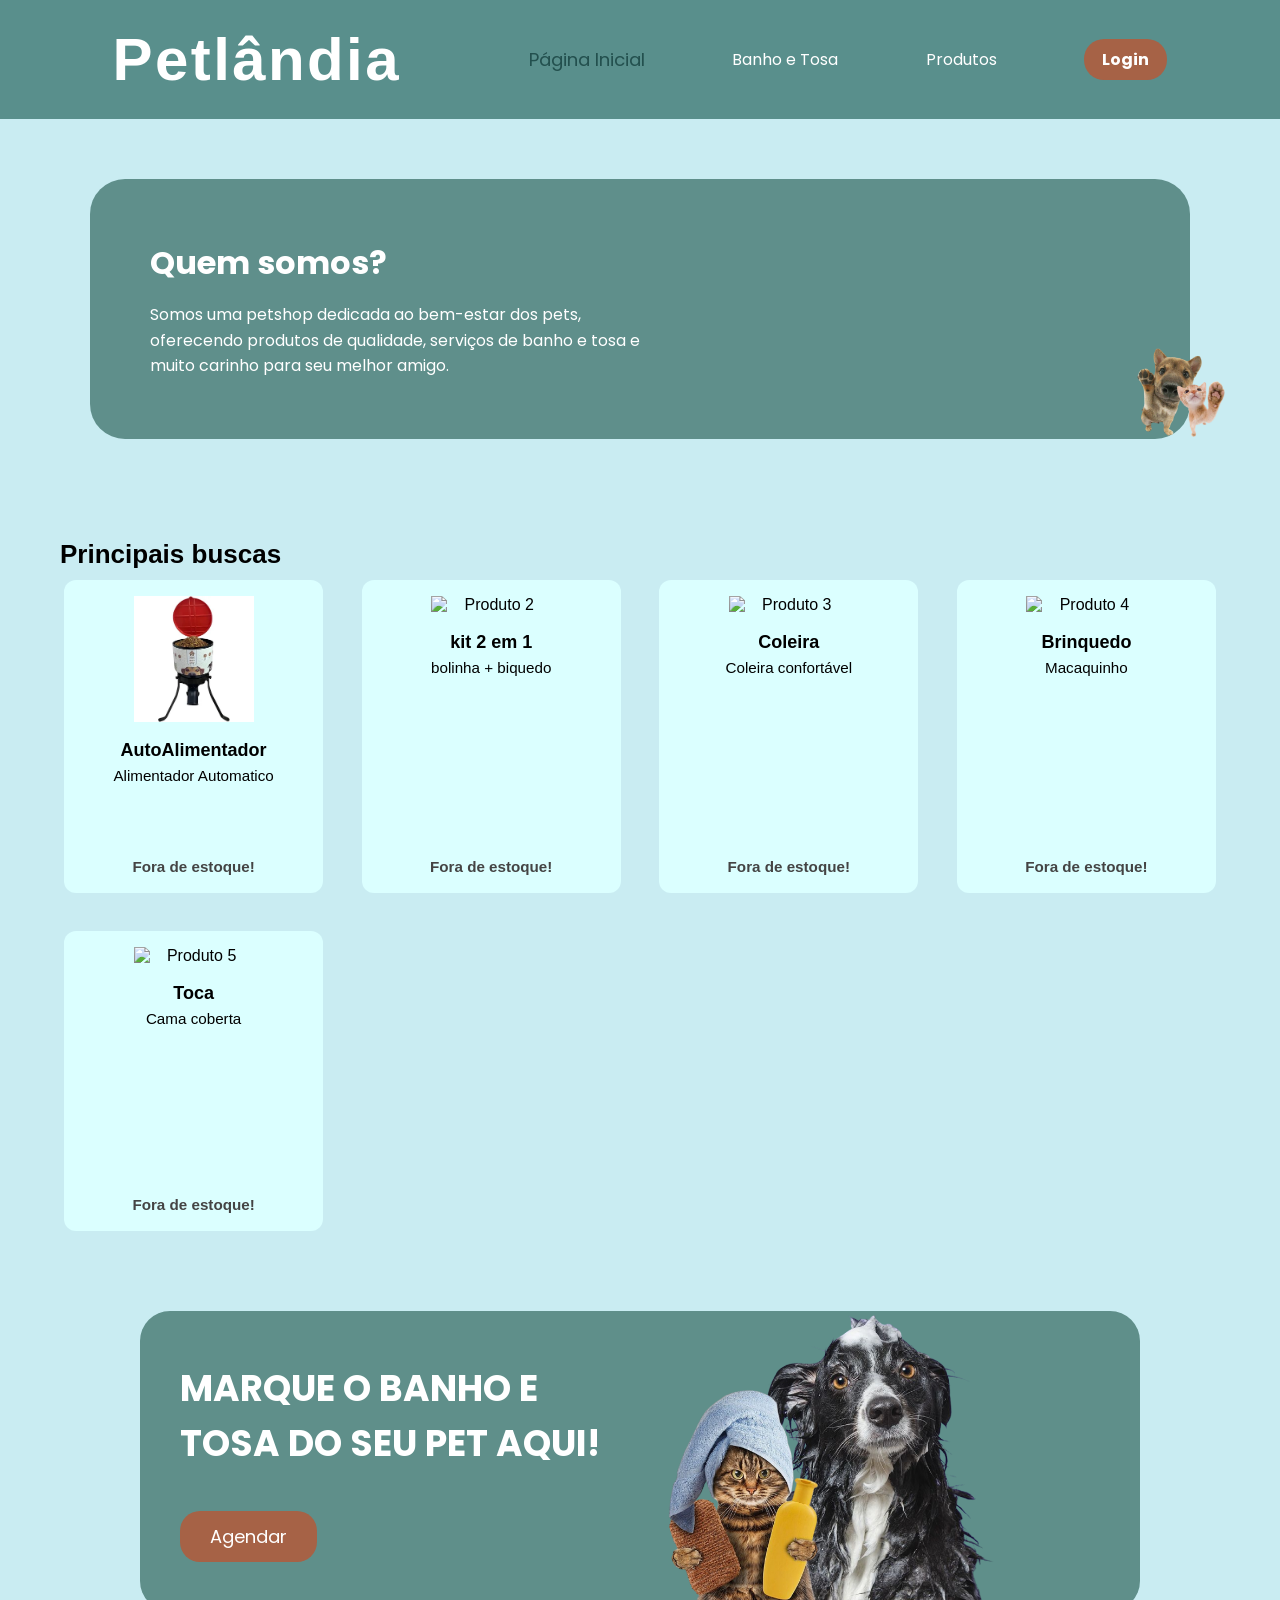
==== estrutura/html/index.html @ 423b4672 "Merge branch 'main' into Estavel" ====
<!DOCTYPE html>
<html lang="en">
<head>
    <meta charset="UTF-8">
    <meta name="viewport" content="width=device-width, initial-scale=1.0">
    <title>Petlândia Inicio</title>
    <link rel="stylesheet" href="../css/style.css">
    <link rel="stylesheet" href="../css/idex.css">
    <link rel="icon" type="image/png" href="../../fotos/logo-pet.png">
    <link rel="stylesheet" href="../css/index.css">
    <script src="../javascript/main.js"></script>
</head>
<body>
  <!--nav bar-->
    <nav class="nav-bar">
        <h1 class="petlandia">Petlândia</h1>
        <a href="../html/index.html" class="active">Página Inicial</a>
        <a href="../html/banho-tosa.html">Banho e Tosa</a>
        <a href="../html/produtos.html">Produtos</a>
        <a href="../html/login.html" class="btn-login">Login</a>
    </nav>

    <!--parte quem somos-->
    <section class="quem-somos">
  <div class="quem-container">
    <div class="quem-texto">
      <h2>Quem somos?</h2>
      <p>
        Somos uma petshop dedicada ao bem-estar dos pets, oferecendo produtos
        de qualidade, serviços de banho e tosa e muito carinho para seu melhor
        amigo.
      </p>
    </div>
    <div class="quem-imagens">
      <img src="../../fotos/pets.png" class="pets" alt="cachorrinho e gatinho">
    </div>
  </div>
  <footer class="footer-curiosidades">
</section>
<!--quem somos acaba aqui-->

<!--parte dos produtos-->
    <div class="principais">
      <h2>Principais buscas</h2>
    </div>
  <div class="produtos-index">

  <div class="produto-index">
    <img src="../../fotos/produto-1.jpeg" alt="Produto 1" width="100">
    <h3>AutoAlimentador</h3>
    <p>Alimentador Automatico</p>
    <br><br><br><br>
    <p>Fora de estoque!</p>
  </div>
 
  <div class="produto-index">
    <img src="../../fotos/produto-2.jpeg" alt="Produto 2" width="100">
    <h3>kit 2 em 1</h3>
    <p>bolinha + biquedo</p>
    <br><br><br><br>
    <p>Fora de estoque!</p>
  </div>

  <div class="produto-index">
    <img src="../../fotos/produto-3.jpeg" alt="Produto 3" width="100">
    <h3>Coleira</h3>
    <p>Coleira confortável</p>
    <br><br><br><br>
    <p>Fora de estoque!</p>
  </div>

    <div class="produto-index">
    <img src="../../fotos/produto-4.jpeg" alt="Produto 4" width="100">
    <h3>Brinquedo</h3>
    <p>Macaquinho</p>
    <br><br><br>
    <p>Fora de estoque!</p>
  </div>

    <div class="produto-index">
    <img src="../../fotos/produto-5.jpeg" alt="Produto 5" width="100">
    <h3>Toca</h3>
    <p>Cama coberta</p>
    <br><br><br><br>
    <p>Fora de estoque!</p>
  </div>
  <!--produtos acaba aqui-->

</div>
<!-- parte do banho e tosa -->
<section class="banho-e-tosa">
  <div class="agendar-container">

    <div class="textos">
      <h1 class="txt-banho">
        MARQUE O BANHO E<br>
        TOSA DO SEU PET AQUI!
      </h1>

      <button type="button" class="btn-agendar"
        onclick="window.location.href='../html/banho-tosa.html'">
        Agendar
      </button>
    </div>

    <div class="agendar-imagem">
      <img src="../../fotos/banho-pets.png"
           alt="pets com roupa de banho"
           class="img-banho">
    </div>

  </div>
</section>
<!-- banho e tosa acaba aqui -->



<div class="menu-mobile">☰</div>
<nav class="nav-mobile">
  <a href="index.html">Início</a>
  <a href="produtos.html">Produtos</a>
  <a href="banho-tosa.html">Banho & Tosa</a>
  <a href="agendado.html">Agendamento</a>
  <a href="login.html">Login</a>
</nav>
</body>
</html>
---- estrutura/css/style.css ----
@import url('https://fonts.googleapis.com/css2?family=Poppins:wght@800&display=swap');
@import url('https://fonts.cdnfonts.com/css/elastic');
@import url('https://fonts.googleapis.com/css2?family=Nunito:wght@400;600;700&display=swap');

html, body {
  width: 100%;
  min-height: 100%;
  overflow-x: hidden;  /* impede scroll lateral */
  overflow-y: auto;    /* garante scroll vertical */
  background-color: #bfe6ef;
  font-family: 'nunito', sans-serif;
}

* {
    margin: 0;
    padding: 0;
    box-sizing: border-box;
}
.nav-bar {
    display: flex;
    align-items: center;
    justify-content: center;
    justify-content: space-evenly;
    background-color: #598f8c;
    padding: 25px;
    color: white;
    a:not(.petlandia) {
      font-family:'Poppins', sans-serif;
    }
    .petlandia {
      font-family:'Elastic', sans-serif;
      font-size: 60px;
      letter-spacing: 2.4px;
    }
    a:not(.active) {
      color:#ffff;
      text-decoration: none;
    }
    .active {
      color: #23504e;
      font-size: 18.4px;
      text-decoration: none;
    }
    a:hover {
      color:#a5e4e4;
    }
    .btn-login {
      background-color: #a66246;
      color: white;
      padding: 8px 18px;
      border-radius: 20px;
      text-decoration: none;
      font-weight: bold;
      transition: 0.3s;
    }
    .btn-login:hover {
      background-color: #d79a6b;
    }
}

/*página de login*/
.login-container {
  background-color: #a66246;
  padding: 40px;
  width: 420px;
  border-radius: 20px;
  border: 4px solid #5fa4a4;
  color: white;
  text-align: center;
  font-family: 'Poppins', sans-serif;
}

.login-container h1 {
  margin: 0;
  font-size: 42px;
}

.subtitulo {
  margin-top: 5px;
  margin-bottom: 30px;
  font-size: 18px;
}

.campo {
  display: flex;
  align-items: center;
  justify-content: space-between;
  margin-bottom: 20px;
}

.campo label {
  font-size: 16px;
}

.campo input {
  width: 220px;
  padding: 8px 12px;
  border-radius: 20px;
  border: none;
  outline: none;
  background-color: #d79a6b;
}

button {
  margin-top: 20px;
  padding: 10px 40px;
  border-radius: 20px;
  border: none;
  background-color: #d79a6b;
  color: white;
  font-size: 16px;
  cursor: pointer;
  font-family: 'Poppins', sans-serif;
  text-decoration: none;
}

button:hover {
  opacity: 0.9;
}

.conteudo {
  min-height: calc(100vh - 80px); /* altura da tela menos o header */
  display: flex;
  justify-content: center; /* horizontal */
  align-items: center;     /* vertical */
  background-color: #cfeff4;
}

.login-entrar {
  color: #23504e;
  text-decoration: none;
}

.patinhas {
  height: 200px;
  height: 200px;
  margin-top: -160px;
  margin-left: 720px;
}
/*página de login acaba aqui*/

/* ===============================
   RESPONSIVIDADE - MOBILE / TABLET
   =============================== */

/* Tablets */
@media (max-width: 1024px) {
  body {
    font-size: 16px;
  }

  header, nav, main, footer {
    padding: 10px;
  }

  .container, .conteudo, .produtos {
    width: 100%;
    max-width: 100%;
    flex-wrap: wrap;
  }

  img {
    max-width: 100%;
    height: auto;
  }
}

/* Celulares */
@media (max-width: 768px) {
  header, nav, main, footer {
    flex-direction: column;
    align-items: center;
    text-align: center;
  }

  nav a {
    display: block;
    margin: 8px 0;
  }

  .produtos, .cards, .itens {
    display: flex;
    flex-direction: column;
    align-items: center;
  }

  input, button, select {
    width: 100%;
    max-width: 320px;
  }
}

.menu-mobile{display:none;font-size:32px;cursor:pointer;position:absolute;top:20px;right:20px;z-index:1001}
.nav-mobile{display:none;flex-direction:column;position:fixed;top:0;right:0;width:220px;height:100vh;background:#fff;padding:80px 20px;box-shadow:-2px 0 10px rgba(0,0,0,.2);z-index:1000}
.nav-mobile a{margin:15px 0;text-decoration:none;color:#333;font-size:18px}
@media(max-width:768px){nav{display:none}.menu-mobile{display:block}}
---- estrutura/css/idex.css ----
/*parte do banho e tosa da página inicial*/

/*retangulo*/
.banho-e-tosa {
  max-width: 1000px;
  margin: 0 auto;
  background-color: #5f8f8a;
  border-radius: 30px;
  padding: 40px;
  min-height: 300px;
  display: flex;
  align-items: center;
}

/* container interno */
.agendar-container {
  display: flex;
  align-items: center;
  justify-content: space-between;
  width: 100%;
  position: relative;
}

/* textos */
.textos {
  max-width: 450px;
}

.txt-banho {
  font-size: 36px;
  font-family: 'Poppins', sans-serif;
  color: #fff;
  margin-bottom: 20px;
}

/* botão */
.btn-agendar {
  background-color: #a66246;
  color: #fff;
  border: none;
  padding: 12px 30px;
  border-radius: 20px;
  font-size: 18px;
  cursor: pointer;
}

/* imagem */
.agendar-imagem {
  position: relative;
  max-width: 420px;
  height: 100%;
  display: flex;
  align-items: flex-end;
}

.img-banho {
  width: 650px;
  height: auto;
  position: absolute;
  bottom: -150px;
  right: -80px;
  pointer-events: none;
}


/*parte quem somos*/
.quem-somos {
  padding: 60px 0;
}

.quem-container {
  max-width: 1000px;
  margin: 0 auto;
  background-color: #5f8f8a;
  border-radius: 30px;
  padding: 40px;
  display: flex;
  align-items: center;
  justify-content: space-between;
  gap: 30px;
  position: relative;
}

.quem-texto {
  color: #fff;
  max-width: 500px;
  text-shadow: 2px 2px #0000;
}

.quem-texto h2 {
  font-size: 44px;
  margin-bottom: 15px;
  font-family: 'poppins', sans-serif;
}

.quem-texto p {
  font-size: 20px;
  line-height: 1.6;
  font-family: 'poppins', sans-serif;
}

.quem-imagens {
  display: flex;
  align-items: flex-end;
  position: absolute;
  right: -80px;
  bottom: 0;
  gap: 0px;
}

.quem-imagens img {
  width: 660px;

}
/* =========================
   ÁREA PRINCIPAIS BUSCAS
========================= */
.principais {
  max-width: 1200px;
  margin: 40px auto 10px auto;
  padding: 0 20px;
}

.principais h2 {
  font-size: 26px;
  color: #000;
}

/* =========================
   GRID DE PRODUTOS
========================= */
.produtos-index {
  max-width: 1200px;
  margin: 0 auto 80px auto;
  padding: 0 20px;

  display: grid;
  grid-template-columns: repeat(auto-fit, minmax(220px, 1fr));
  gap: 40px;
}

/* =========================
   CARD DE PRODUTO
========================= */
.produto-index {
  background-color: #dbffff;
  border-radius: 10px;
  padding: 15px;

  display: flex;
  flex-direction: column;
  align-items: center;
  text-align: center;

  min-height: 300px;

  transition: transform 0.3s ease, box-shadow 0.3s ease;
}

/* efeito leve ao passar o mouse */
.produto-index:hover {
  transform: translateY(-5px);
  box-shadow: 0 10px 20px rgba(0,0,0,0.15);
}

/* =========================
   IMAGEM DO PRODUTO
========================= */
.produto-index img {
  width: 120px;
  height: auto;
  object-fit: contain;
  margin-bottom: 10px;
}

/* =========================
   TEXTOS
========================= */
.produto-index h3 {
  font-size: 18px;
  margin: 8px 0 4px;
}

.produto-index p {
  font-size: 14px;
  margin: 2px 0;
}

/* texto de estoque */
.produto-index p:last-child {
  margin-top: auto;
  font-weight: bold;
  color: #444;
}


/* ===============================
   RESPONSIVIDADE - MOBILE / TABLET
   =============================== */

/* Tablets */
@media (max-width: 1024px) {
  body {
    font-size: 16px;
  }

  header, nav, main, footer {
    padding: 10px;
  }

  .container, .conteudo, .produtos {
    width: 100%;
    max-width: 100%;
    flex-wrap: wrap;
  }

  img {
    max-width: 100%;
    height: auto;
  }
}

/* Celulares */
@media (max-width: 768px) {
  header, nav, main, footer {
    flex-direction: column;
    align-items: center;
    text-align: center;
  }

  nav a {
    display: block;
    margin: 8px 0;
  }

  .produtos, .cards, .itens {
    display: flex;
    flex-direction: column;
    align-items: center;
  }

  input, button, select {
    width: 100%;
    max-width: 320px;
  }
}
---- estrutura/css/index.css ----
/* ===== RESET BÁSICO ===== */
* {
  margin: 0;
  padding: 0;
  box-sizing: border-box;
}

/* ===== PÁGINA ===== */
body {
  background-color: #c9ecf2;
  font-family: Arial, sans-serif;
}


.petlandia {
  color: white;
  margin-right: 40px;
}

/* ===== QUEM SOMOS ===== */
.quem-somos {
  padding: 60px 5vw;
}

.quem-container {
  max-width: 1100px;
  margin: 0 auto;

  background-color: #5f8f8b;
  border-radius: 35px;

  padding: clamp(30px, 5vw, 60px);

  display: flex;
  align-items: center;
  justify-content: space-between;
  gap: 40px;
}

/* Texto */
.quem-texto {
  max-width: 500px;
  color: white;
}

.quem-texto h2 {
  font-size: clamp(1.8rem, 2.5vw, 2.4rem);
  margin-bottom: 15px;
}

.quem-texto p {
  font-size: clamp(1rem, 1.2vw, 1.2rem);
  line-height: 1.6;
}

/* Imagens */
.quem-imagens {
  display: flex;
  gap: 30px;
}

.quem-imagens img {
  max-width: 180px;
  width: 100%;
}

/* ===== PRODUTOS AMOSTRA ===== */
.produtos-index {
  max-width: 1400px;
  margin: 0 auto 80px;

  display: grid;
  grid-template-columns: repeat(auto-fit, minmax(220px, 1fr));
  gap: clamp(20px, 3vw, 50px);

  padding: 0 5vw;
}

.produto-index {
  background-color: #dbffff;
  border-radius: 12px;
  padding: 16px;

  display: flex;
  flex-direction: column;
  align-items: center;
  text-align: center;

  transition: transform 0.2s ease, box-shadow 0.2s ease;
}

.produto-index:hover {
  transform: translateY(-5px);
  box-shadow: 0 10px 25px rgba(0, 0, 0, 0.15);
}

.produto-index img {
  max-width: 120px;
  width: 100%;
  height: auto;
  margin-bottom: 10px;
}

.produto-index h3 {
  margin-bottom: 4px;
}

.produto-index p {
  font-size: 0.95rem;
}
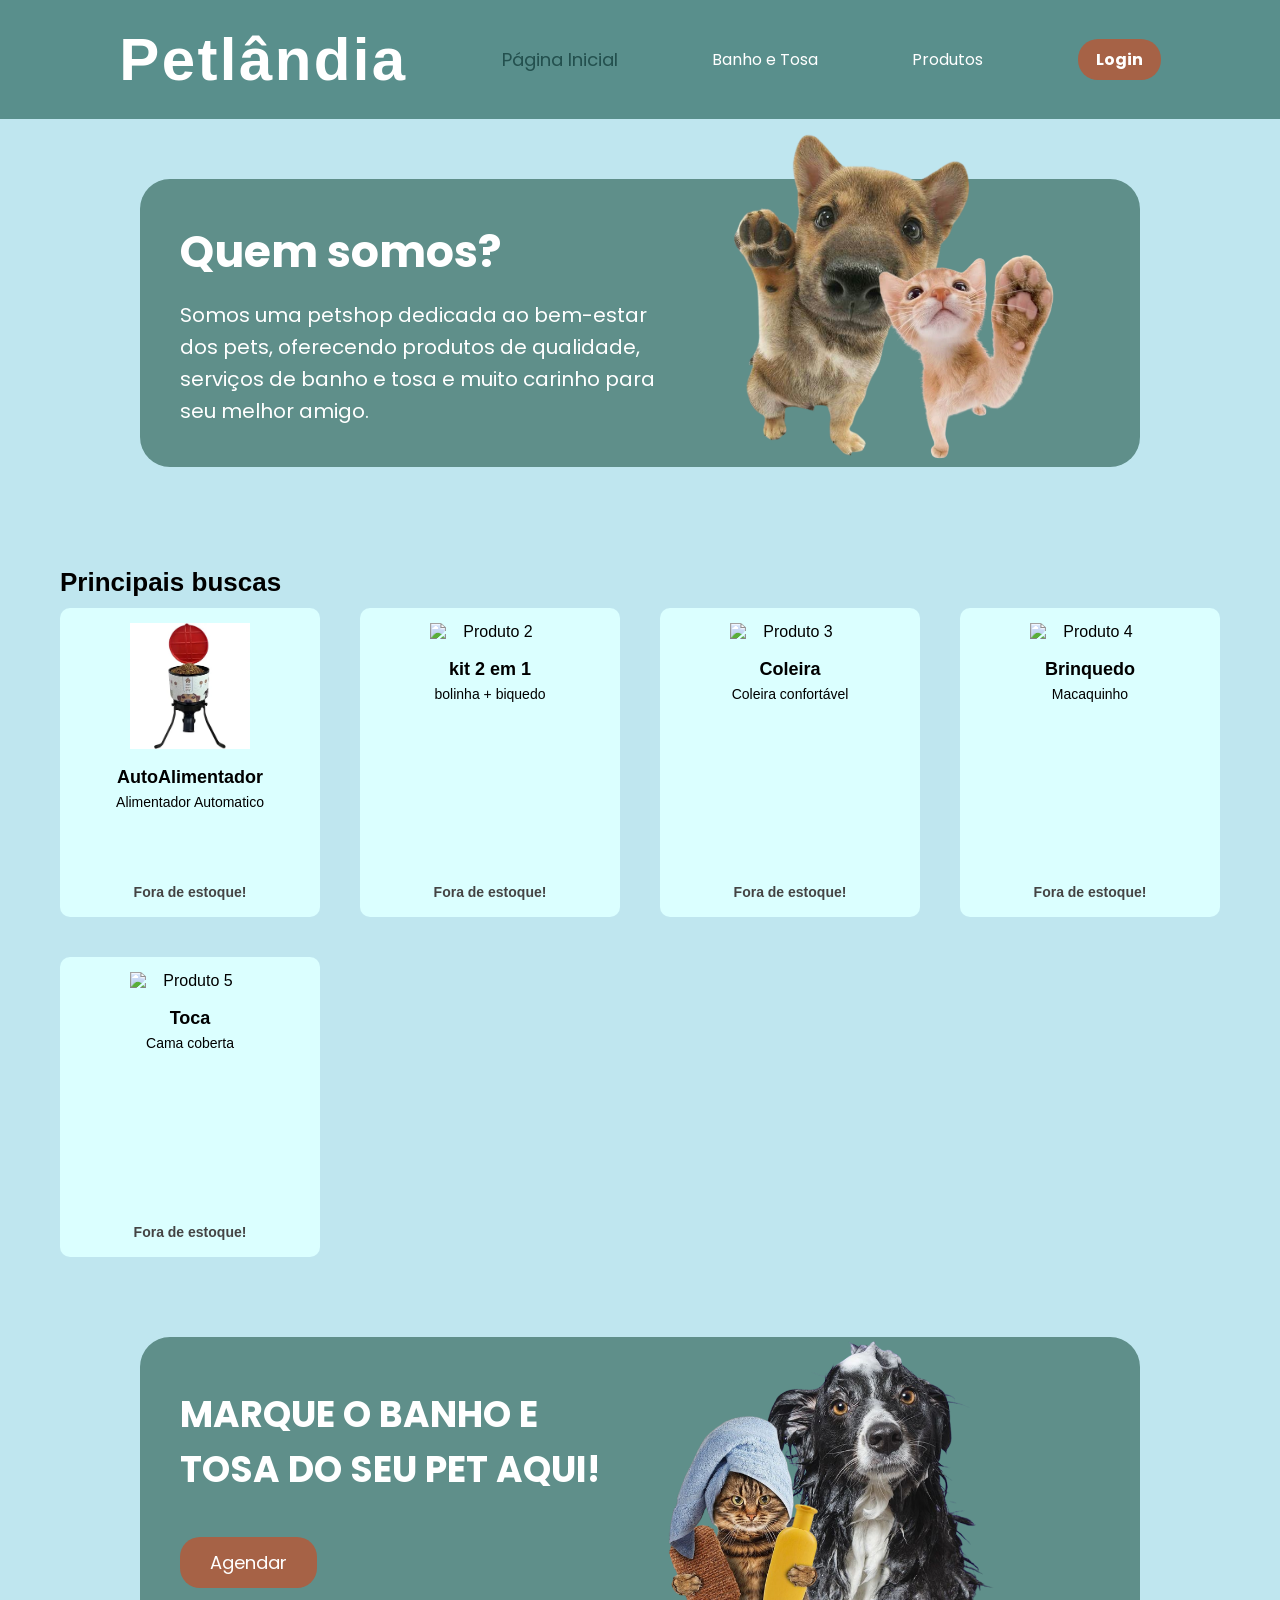
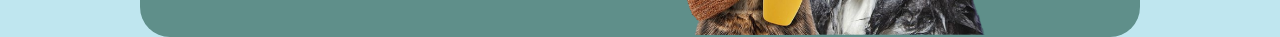
==== commit 358d622f: "finalizado. Co-Authored-By: Vitória <222024999+vitorialinhares@users.noreply.github.com>" ====
--- a/estrutura/html/index.html
+++ b/estrutura/html/index.html
@@ -7,7 +7,6 @@
     <link rel="stylesheet" href="../css/style.css">
     <link rel="stylesheet" href="../css/idex.css">
     <link rel="icon" type="image/png" href="../../fotos/logo-pet.png">
-    <link rel="stylesheet" href="../css/index.css">
     <script src="../javascript/main.js"></script>
 </head>
 <body>
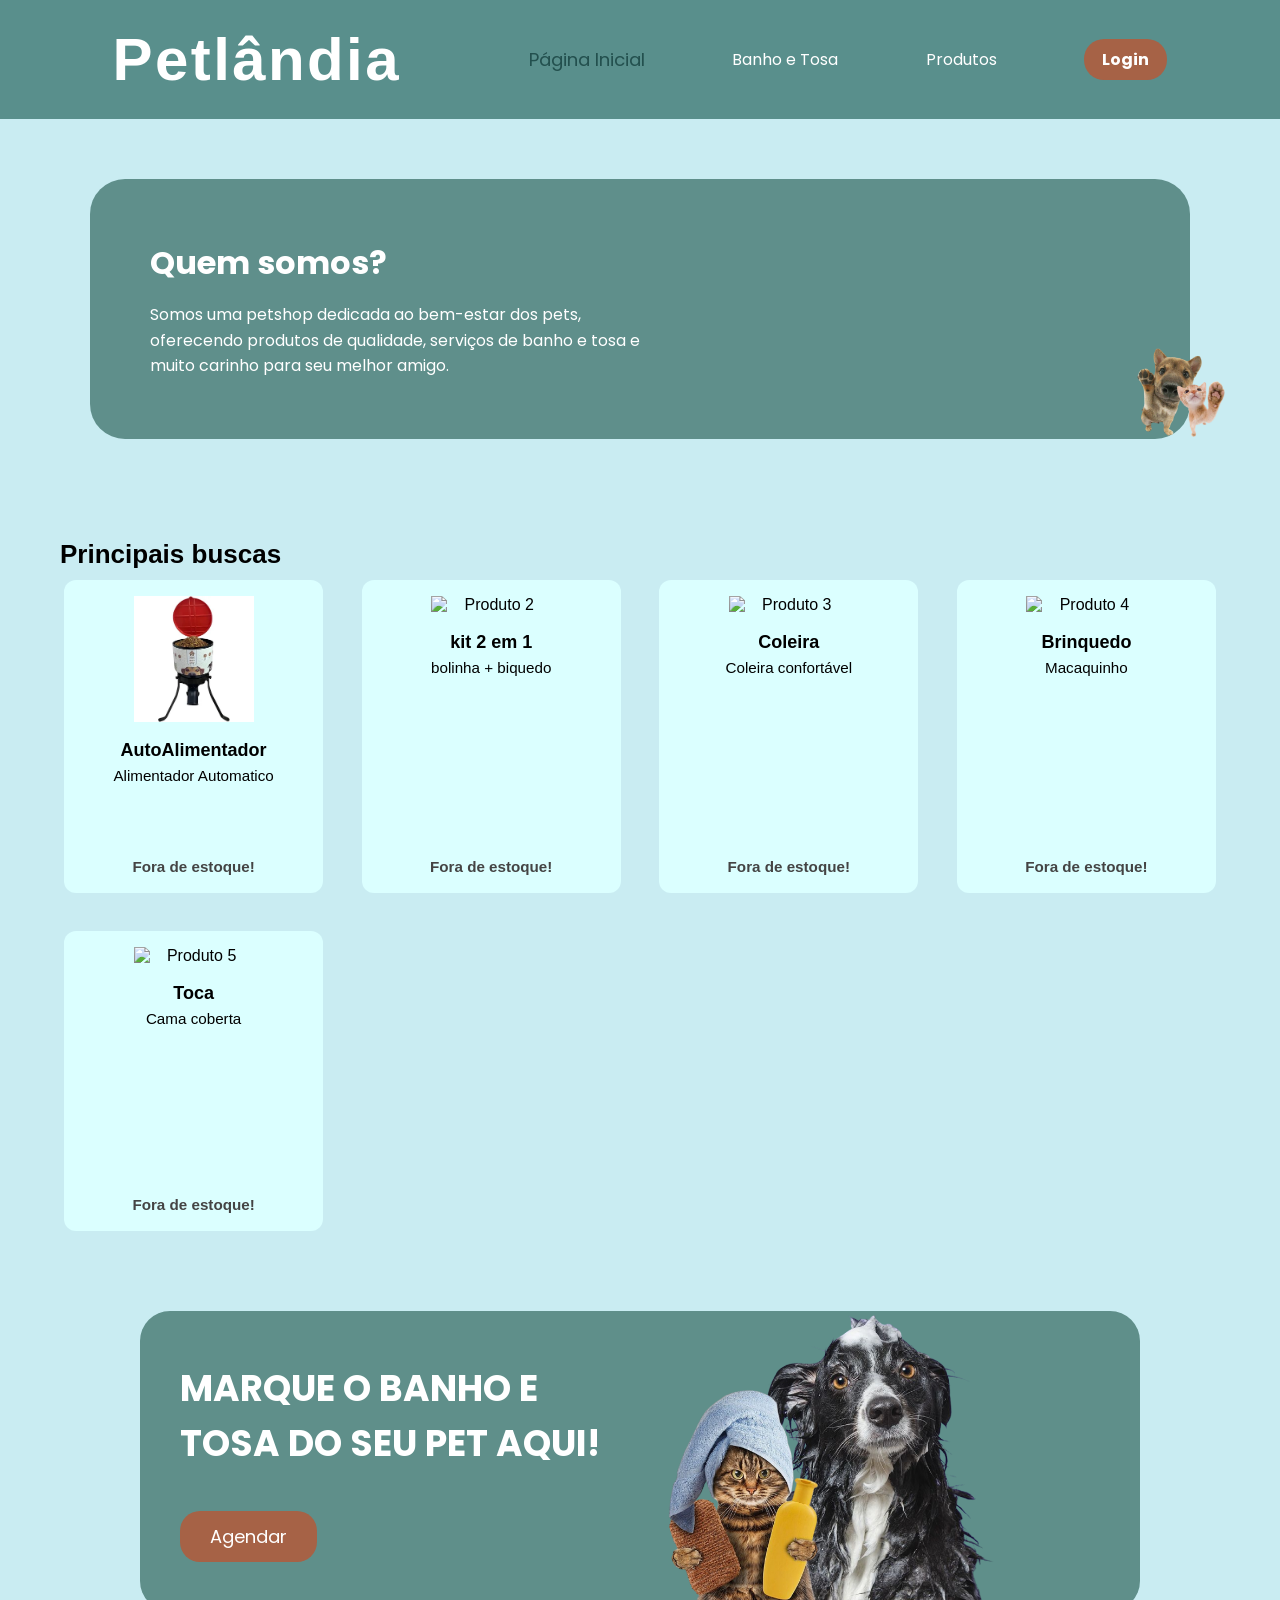
==== commit 7db00493: "responsivo Co-Authored-By: Vitória <222024999+vitorialinhares@users.noreply.github.com>" ====
--- a/estrutura/html/index.html
+++ b/estrutura/html/index.html
@@ -7,6 +7,7 @@
     <link rel="stylesheet" href="../css/style.css">
     <link rel="stylesheet" href="../css/idex.css">
     <link rel="icon" type="image/png" href="../../fotos/logo-pet.png">
+    <link rel="stylesheet" href="../css/index.css">
     <script src="../javascript/main.js"></script>
 </head>
 <body>
--- a/estrutura/css/index.css
+++ b/estrutura/css/index.css
@@ -0,0 +1,110 @@
+/* ===== RESET BÁSICO ===== */
+* {
+  margin: 0;
+  padding: 0;
+  box-sizing: border-box;
+}
+
+/* ===== PÁGINA ===== */
+body {
+  background-color: #c9ecf2;
+  font-family: Arial, sans-serif;
+}
+
+
+.petlandia {
+  color: white;
+  margin-right: 40px;
+}
+
+/* ===== QUEM SOMOS ===== */
+.quem-somos {
+  padding: 60px 5vw;
+}
+
+.quem-container {
+  max-width: 1100px;
+  margin: 0 auto;
+
+  background-color: #5f8f8b;
+  border-radius: 35px;
+
+  padding: clamp(30px, 5vw, 60px);
+
+  display: flex;
+  align-items: center;
+  justify-content: space-between;
+  gap: 40px;
+}
+
+/* Texto */
+.quem-texto {
+  max-width: 500px;
+  color: white;
+}
+
+.quem-texto h2 {
+  font-size: clamp(1.8rem, 2.5vw, 2.4rem);
+  margin-bottom: 15px;
+}
+
+.quem-texto p {
+  font-size: clamp(1rem, 1.2vw, 1.2rem);
+  line-height: 1.6;
+}
+
+/* Imagens */
+.quem-imagens {
+  display: flex;
+  gap: 30px;
+}
+
+.quem-imagens img {
+  max-width: 180px;
+  width: 100%;
+}
+
+/* ===== PRODUTOS AMOSTRA ===== */
+.produtos-index {
+  max-width: 1400px;
+  margin: 0 auto 80px;
+
+  display: grid;
+  grid-template-columns: repeat(auto-fit, minmax(220px, 1fr));
+  gap: clamp(20px, 3vw, 50px);
+
+  padding: 0 5vw;
+}
+
+.produto-index {
+  background-color: #dbffff;
+  border-radius: 12px;
+  padding: 16px;
+
+  display: flex;
+  flex-direction: column;
+  align-items: center;
+  text-align: center;
+
+  transition: transform 0.2s ease, box-shadow 0.2s ease;
+}
+
+.produto-index:hover {
+  transform: translateY(-5px);
+  box-shadow: 0 10px 25px rgba(0, 0, 0, 0.15);
+}
+
+.produto-index img {
+  max-width: 120px;
+  width: 100%;
+  height: auto;
+  margin-bottom: 10px;
+}
+
+.produto-index h3 {
+  margin-bottom: 4px;
+}
+
+.produto-index p {
+  font-size: 0.95rem;
+}
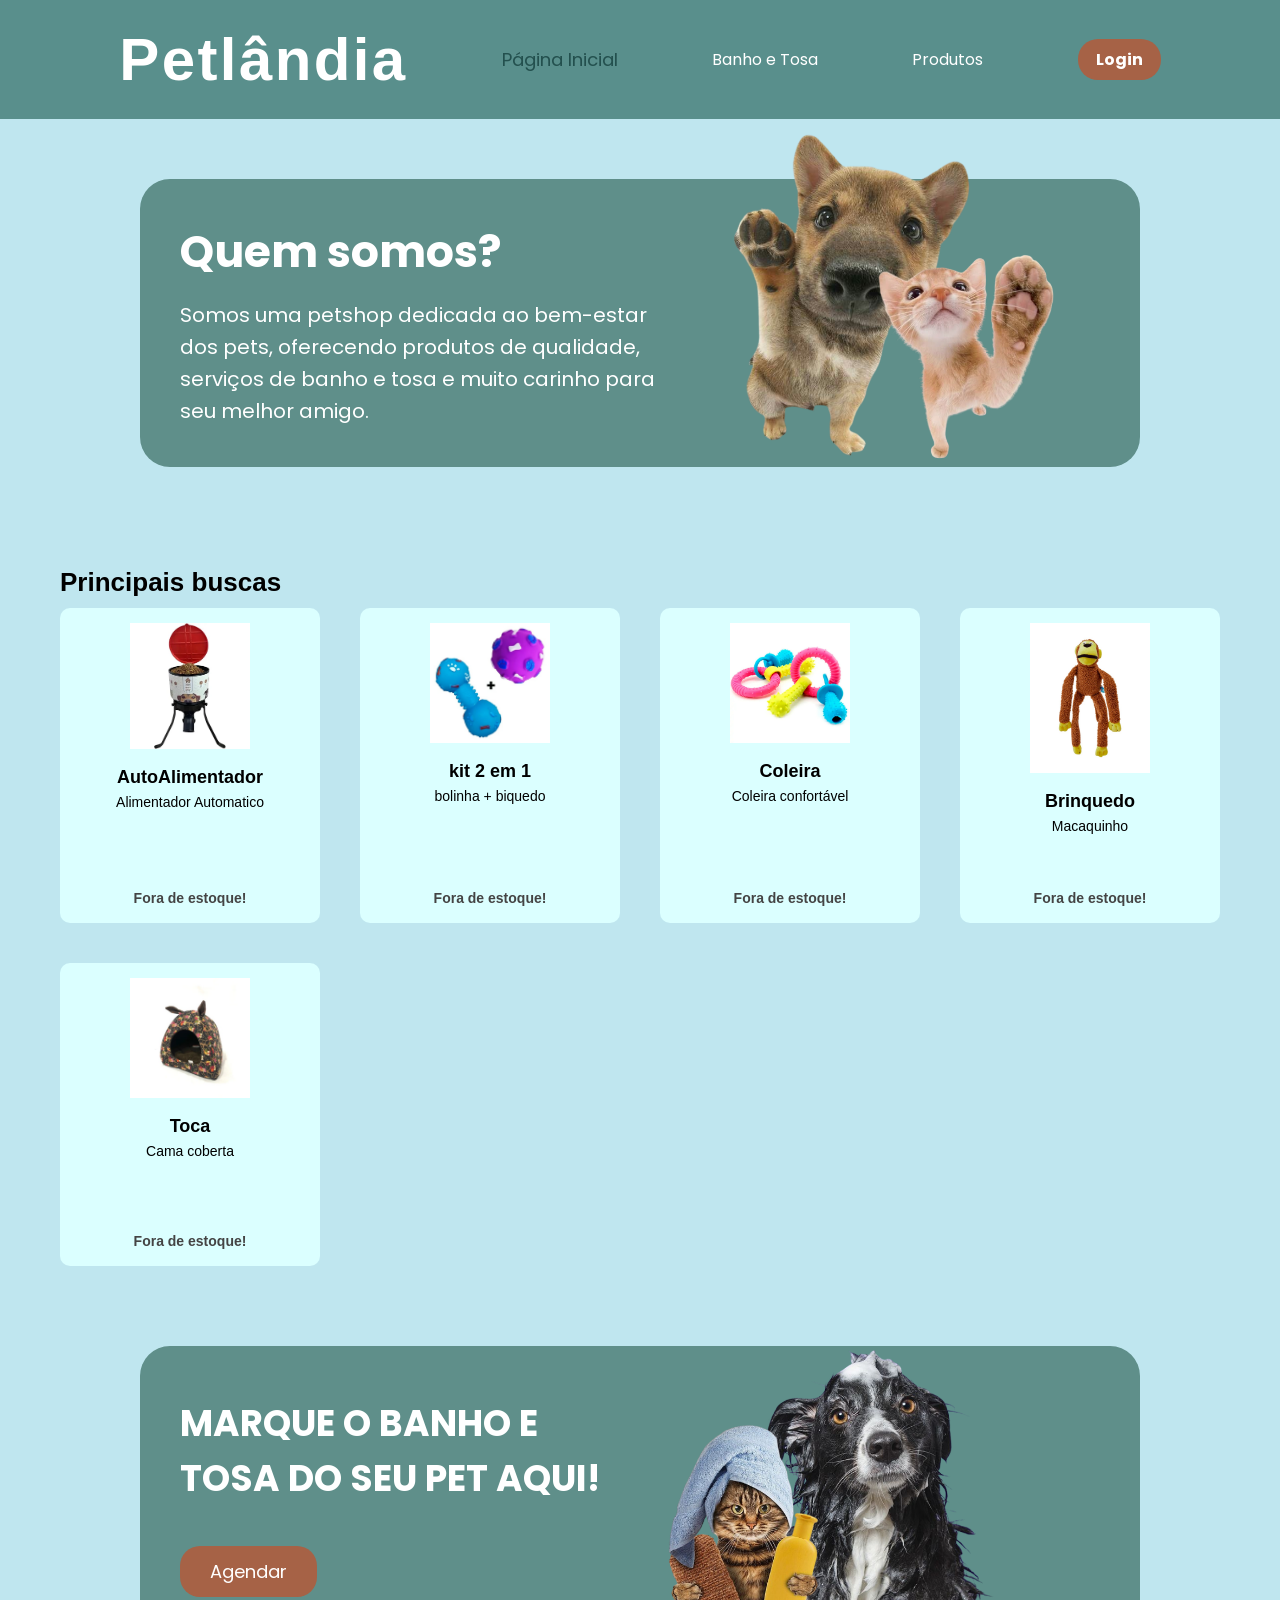
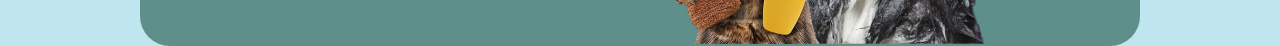
==== commit bb007965: "resetp2 Co-Authored-By: Vitória <222024999+vitorialinhares@users.noreply.github.com>" ====
--- a/estrutura/html/index.html
+++ b/estrutura/html/index.html
@@ -7,7 +7,6 @@
     <link rel="stylesheet" href="../css/style.css">
     <link rel="stylesheet" href="../css/idex.css">
     <link rel="icon" type="image/png" href="../../fotos/logo-pet.png">
-    <link rel="stylesheet" href="../css/index.css">
     <script src="../javascript/main.js"></script>
 </head>
 <body>
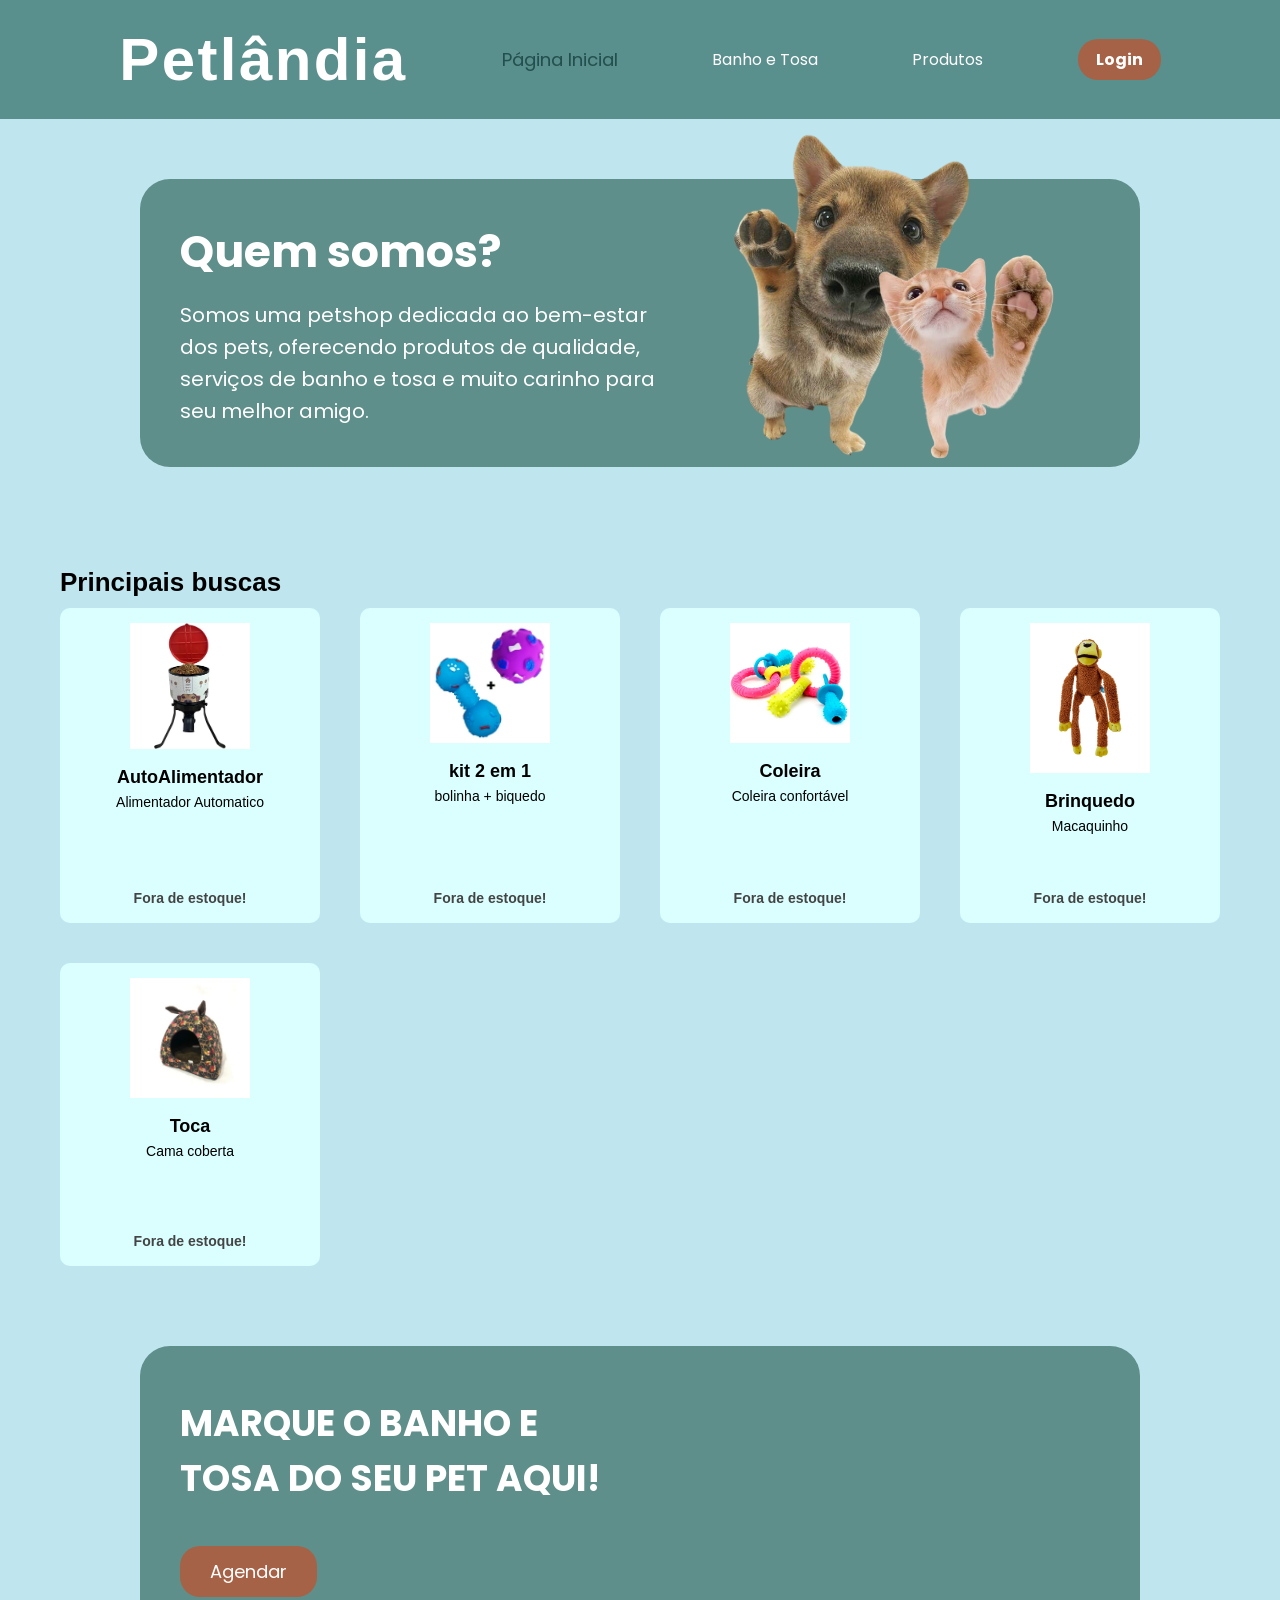
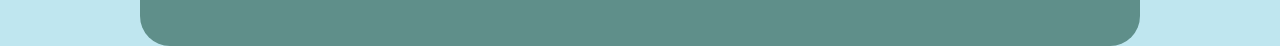
==== commit 8194be40: "detalhes finais Co-Authored-By: Vitória <222024999+vitorialinhares@users.noreply.github.com>" ====
--- a/estrutura/html/index.html
+++ b/estrutura/html/index.html
@@ -31,7 +31,7 @@
       </p>
     </div>
     <div class="quem-imagens">
-      <img src="../../fotos/pets.png" class="pets" alt="cachorrinho e gatinho">
+      <img src="../../fotos/pets.png" class="pets-hide-banner" alt="cachorrinho e gatinho">
     </div>
   </div>
   <footer class="footer-curiosidades">
@@ -102,25 +102,11 @@
       </button>
     </div>
 
-    <div class="agendar-imagem">
-      <img src="../../fotos/banho-pets.png"
-           alt="pets com roupa de banho"
-           class="img-banho">
-    </div>
-
   </div>
 </section>
 <!-- banho e tosa acaba aqui -->
 
 
 
-<div class="menu-mobile">☰</div>
-<nav class="nav-mobile">
-  <a href="index.html">Início</a>
-  <a href="produtos.html">Produtos</a>
-  <a href="banho-tosa.html">Banho & Tosa</a>
-  <a href="agendado.html">Agendamento</a>
-  <a href="login.html">Login</a>
-</nav>
 </body>
 </html>
--- a/estrutura/css/idex.css
+++ b/estrutura/css/idex.css
@@ -44,25 +44,6 @@
   cursor: pointer;
 }
 
-/* imagem */
-.agendar-imagem {
-  position: relative;
-  max-width: 420px;
-  height: 100%;
-  display: flex;
-  align-items: flex-end;
-}
-
-.img-banho {
-  width: 650px;
-  height: auto;
-  position: absolute;
-  bottom: -150px;
-  right: -80px;
-  pointer-events: none;
-}
-
-
 /*parte quem somos*/
 .quem-somos {
   padding: 60px 0;
@@ -106,6 +87,7 @@
   right: -80px;
   bottom: 0;
   gap: 0px;
+
 }
 
 .quem-imagens img {
@@ -244,3 +226,8 @@
     max-width: 320px;
   }
 }
+@media (max-width: 768px) {
+  .pets-hide-banner {
+    display: none;
+  }
+}
